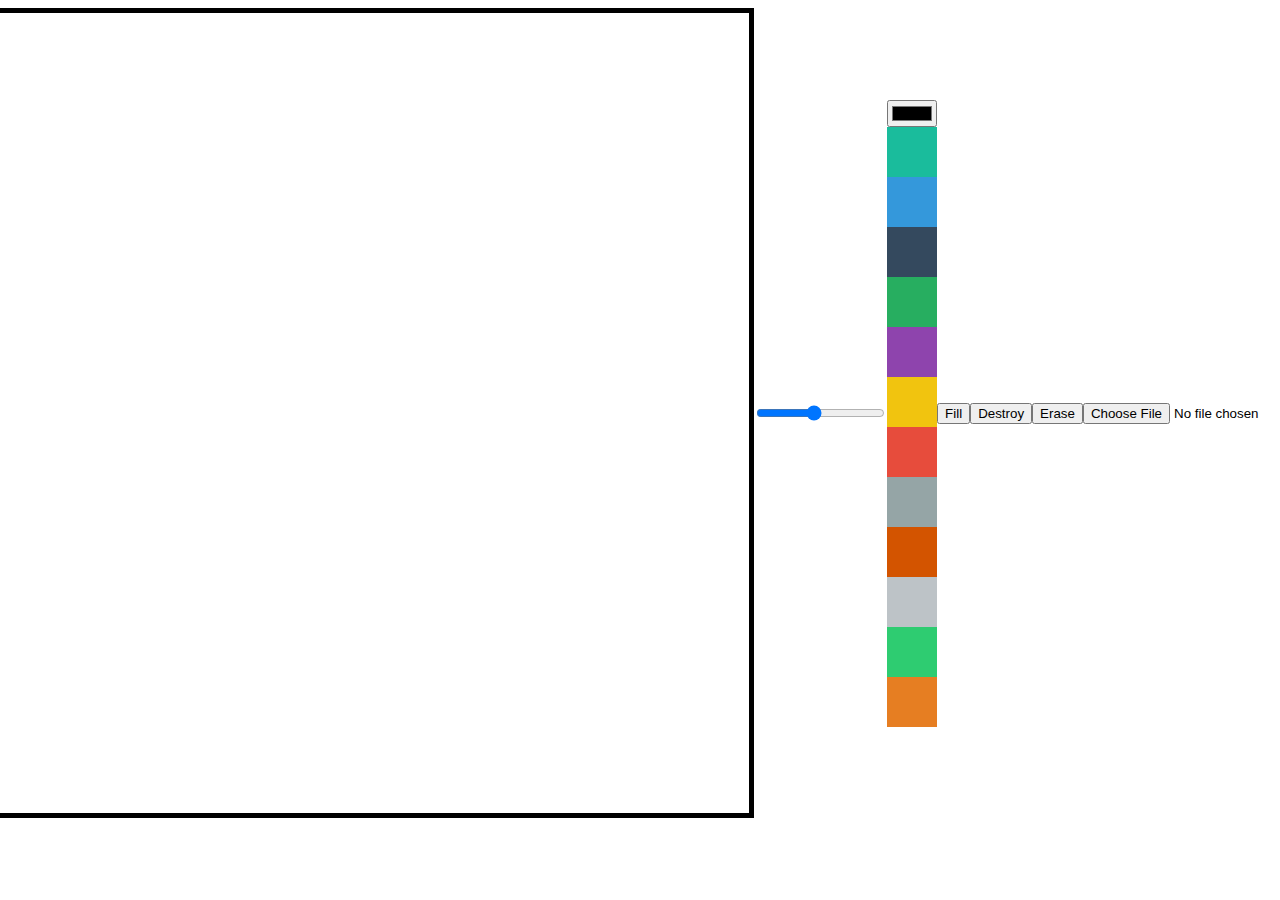
==== MEME-Maker-nomadCode/index.html @ 5ada892c "wip" ====
<!DOCTYPE html>
<html lang="en">
  <head>
    <meta charset="UTF-8" />
    <meta name="viewport" content="width=device-width, initial-scale=1.0" />
    <title>MEME Maker</title>
    <link rel="stylesheet" href="style.css" />
  </head>
  <body>
    <canvas></canvas>
    <input id="line-width" type="range" min="1" max="10" value="5" step="0.5" />
    <div>
      <input id="color" type="color" />
      <div
        class="color-option"
        style="background-color: #1abc9c"
        data-color="#1abc9c"
      ></div>
      <div
        class="color-option"
        style="background-color: #3498db"
        data-color="#3498db"
      ></div>
      <div
        class="color-option"
        style="background-color: #34495e"
        data-color="#34495e"
      ></div>
      <div
        class="color-option"
        style="background-color: #27ae60"
        data-color="#27ae60"
      ></div>
      <div
        class="color-option"
        style="background-color: #8e44ad"
        data-color="#8e44ad"
      ></div>
      <div
        class="color-option"
        style="background-color: #f1c40f"
        data-color="#f1c40f"
      ></div>
      <div
        class="color-option"
        style="background-color: #e74c3c"
        data-color="#e74c3c"
      ></div>
      <div
        class="color-option"
        style="background-color: #95a5a6"
        data-color="#95a5a6"
      ></div>
      <div
        class="color-option"
        style="background-color: #d35400"
        data-color="#d35400"
      ></div>
      <div
        class="color-option"
        style="background-color: #bdc3c7"
        data-color="#bdc3c7"
      ></div>
      <div
        class="color-option"
        style="background-color: #2ecc71"
        data-color="#2ecc71"
      ></div>
      <div
        class="color-option"
        style="background-color: #e67e22"
        data-color="#e67e22"
      ></div>
    </div>
    <button id="mode-btn">Fill</button>
    <button id="destroy-btn">Destroy</button>
    <button id="eraser-btn">Erase</button>
    <input type="file" accept="image/*" id="file" />
    <script src="app.js"></script>
  </body>
</html>
---- MEME-Maker-nomadCode/style.css ----
canvas {
  border: 5px solid #000;
}

body {
  display: flex;
  justify-content: center;
  align-items: center;
}
.color-option {
  width: 50px;
  height: 50px;
  cursor: pointer;
}
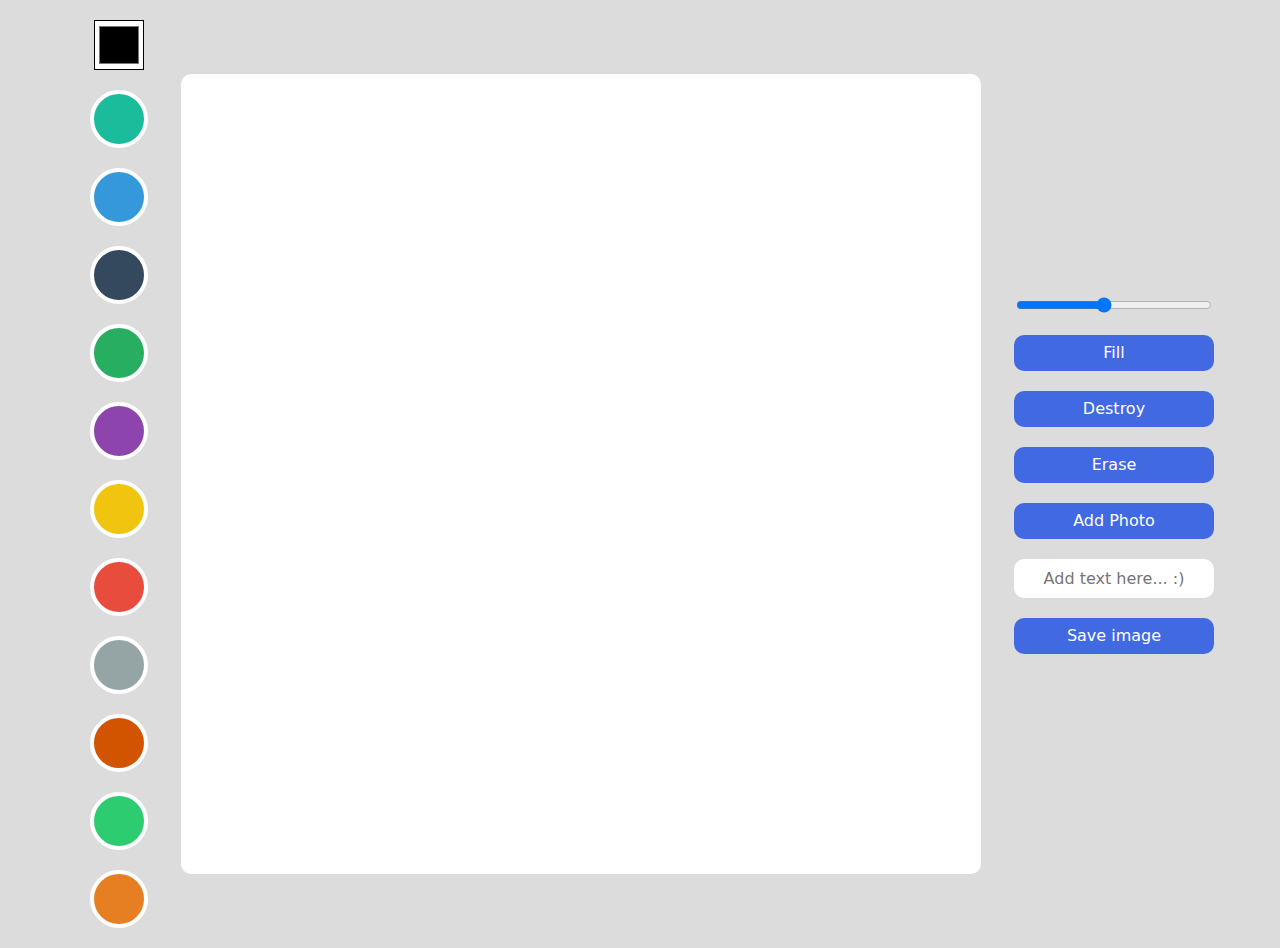
==== commit d98cf4bc: "완성 (css 작업 중)" ====
--- a/MEME-Maker-nomadCode/index.html
+++ b/MEME-Maker-nomadCode/index.html
@@ -7,75 +7,87 @@
     <link rel="stylesheet" href="style.css" />
   </head>
   <body>
-    <canvas></canvas>
-    <input id="line-width" type="range" min="1" max="10" value="5" step="0.5" />
-    <div>
-      <input id="color" type="color" />
-      <div
-        class="color-option"
-        style="background-color: #1abc9c"
-        data-color="#1abc9c"
-      ></div>
-      <div
-        class="color-option"
-        style="background-color: #3498db"
-        data-color="#3498db"
-      ></div>
-      <div
-        class="color-option"
-        style="background-color: #34495e"
-        data-color="#34495e"
-      ></div>
-      <div
-        class="color-option"
-        style="background-color: #27ae60"
-        data-color="#27ae60"
-      ></div>
-      <div
-        class="color-option"
-        style="background-color: #8e44ad"
-        data-color="#8e44ad"
-      ></div>
-      <div
-        class="color-option"
-        style="background-color: #f1c40f"
-        data-color="#f1c40f"
-      ></div>
-      <div
-        class="color-option"
-        style="background-color: #e74c3c"
-        data-color="#e74c3c"
-      ></div>
-      <div
-        class="color-option"
-        style="background-color: #95a5a6"
-        data-color="#95a5a6"
-      ></div>
-      <div
-        class="color-option"
-        style="background-color: #d35400"
-        data-color="#d35400"
-      ></div>
-      <div
-        class="color-option"
-        style="background-color: #bdc3c7"
-        data-color="#bdc3c7"
-      ></div>
-      <div
-        class="color-option"
-        style="background-color: #2ecc71"
-        data-color="#2ecc71"
-      ></div>
-      <div
-        class="color-option"
-        style="background-color: #e67e22"
-        data-color="#e67e22"
-      ></div>
+    <div class="inner">
+      <div class="color-options">
+        <input id="color" type="color" />
+        <div
+          class="color-option"
+          style="background-color: #1abc9c"
+          data-color="#1abc9c"
+        ></div>
+        <div
+          class="color-option"
+          style="background-color: #3498db"
+          data-color="#3498db"
+        ></div>
+        <div
+          class="color-option"
+          style="background-color: #34495e"
+          data-color="#34495e"
+        ></div>
+        <div
+          class="color-option"
+          style="background-color: #27ae60"
+          data-color="#27ae60"
+        ></div>
+        <div
+          class="color-option"
+          style="background-color: #8e44ad"
+          data-color="#8e44ad"
+        ></div>
+        <div
+          class="color-option"
+          style="background-color: #f1c40f"
+          data-color="#f1c40f"
+        ></div>
+        <div
+          class="color-option"
+          style="background-color: #e74c3c"
+          data-color="#e74c3c"
+        ></div>
+        <div
+          class="color-option"
+          style="background-color: #95a5a6"
+          data-color="#95a5a6"
+        ></div>
+        <div
+          class="color-option"
+          style="background-color: #d35400"
+          data-color="#d35400"
+        ></div>
+        <div
+          class="color-option"
+          style="background-color: #2ecc71"
+          data-color="#2ecc71"
+        ></div>
+        <div
+          class="color-option"
+          style="background-color: #e67e22"
+          data-color="#e67e22"
+        ></div>
+      </div>
+      <canvas class="main-canvas"></canvas>
+      <div class="btns">
+        <input
+          id="line-width"
+          type="range"
+          min="1"
+          max="10"
+          value="5"
+          step="0.5"
+        />
+
+        <button id="mode-btn">Fill</button>
+        <button id="destroy-btn">Destroy</button>
+        <button id="eraser-btn">Erase</button>
+        <label for="file">
+          Add Photo
+          <input type="file" accept="image/*" id="file" />
+        </label>
+        <input type="text" placeholder="Add text here... :)" id="text" />
+        <button id="save">Save image</button>
+      </div>
     </div>
-    <button id="mode-btn">Fill</button>
-    <button id="destroy-btn">Destroy</button>
-    <button id="eraser-btn">Erase</button>
-    <input type="file" accept="image/*" id="file" />
     <script src="app.js"></script>
   </body>
 </html>
--- a/MEME-Maker-nomadCode/style.css
+++ b/MEME-Maker-nomadCode/style.css
@@ -1,14 +1,134 @@
-canvas {
-  border: 5px solid #000;
+@import "reset.css";
+.main-canvas {
+  width: 800px;
+  height: 800px;
+  background-color: white;
+  border-radius: 10px;
+  flex: 0 0 auto;
 }
 
 body {
+  background-color: gainsboro;
+  font-family: system-ui, -apple-system, BlinkMacSystemFont, "Segoe UI", Roboto,
+    Oxygen, Ubuntu, Cantarell, "Open Sans", "Helvetica Neue", sans-serif;
+  padding: 20px;
+  max-width: 1100px;
+  margin: 0 auto;
+}
+.inner {
+  width: 100%;
+  gap: 3%;
   display: flex;
+  justify-content: space-between;
+  align-items: center;
+  box-sizing: border-box;
+}
+.btns {
+  display: flex;
+  flex-direction: column;
+  gap: 20px;
+}
+.color-options {
+  flex: 1;
+  display: flex;
+  flex-direction: column;
+  align-items: center;
   justify-content: center;
-  align-items: center;
+  gap: 20px;
 }
 .color-option {
   width: 50px;
   height: 50px;
+  border-radius: 50%;
   cursor: pointer;
+  border: 4px solid white;
+  transition: transform ease-in-out 0.1s;
 }
+.color-option:hover {
+  transform: scale(1.2);
+}
+
+input#color {
+  background-color: white;
+  width: 50px;
+  height: 50px;
+}
+.btns {
+  flex: 1;
+}
+button,
+label {
+  display: block;
+  all: unset;
+  padding: 10px 0;
+  text-align: center;
+  background-color: royalblue;
+  color: #fff;
+  font-weight: 500;
+  cursor: pointer;
+  border-radius: 10px;
+  transition: opacity linear 0.1s;
+}
+button:hover {
+  opacity: 0.85;
+}
+
+input#text {
+  all: unset;
+  padding: 10px 0;
+  text-align: center;
+  border-radius: 10px;
+  font-weight: 500;
+  background-color: white;
+}
+input#file {
+  display: none;
+}
+
+@media all and (max-width: 1140px) {
+  .color-options {
+    width: 15%;
+  }
+  .color-option {
+    width: 50%;
+    height: 0;
+    padding-bottom: 50%;
+  }
+  .main-canvas {
+    width: 70%;
+  }
+  .btns {
+    width: 15%;
+  }
+}
+
+@media all and (max-width: 750px) {
+  body {
+    height: 100%;
+  }
+  .inner {
+    flex-direction: column;
+    gap: 20px;
+  }
+  .color-options {
+    flex-direction: row;
+    width: 100%;
+    gap: 2%;
+    flex-wrap: wrap;
+  }
+  input#color {
+    width: 30px;
+    height: 30px;
+  }
+  .color-option {
+    width: 30px;
+    height: 30px;
+    padding-bottom: 0;
+  }
+  .main-canvas {
+    width: 100%;
+  }
+  .btns {
+    width: 80%;
+  }
+}
